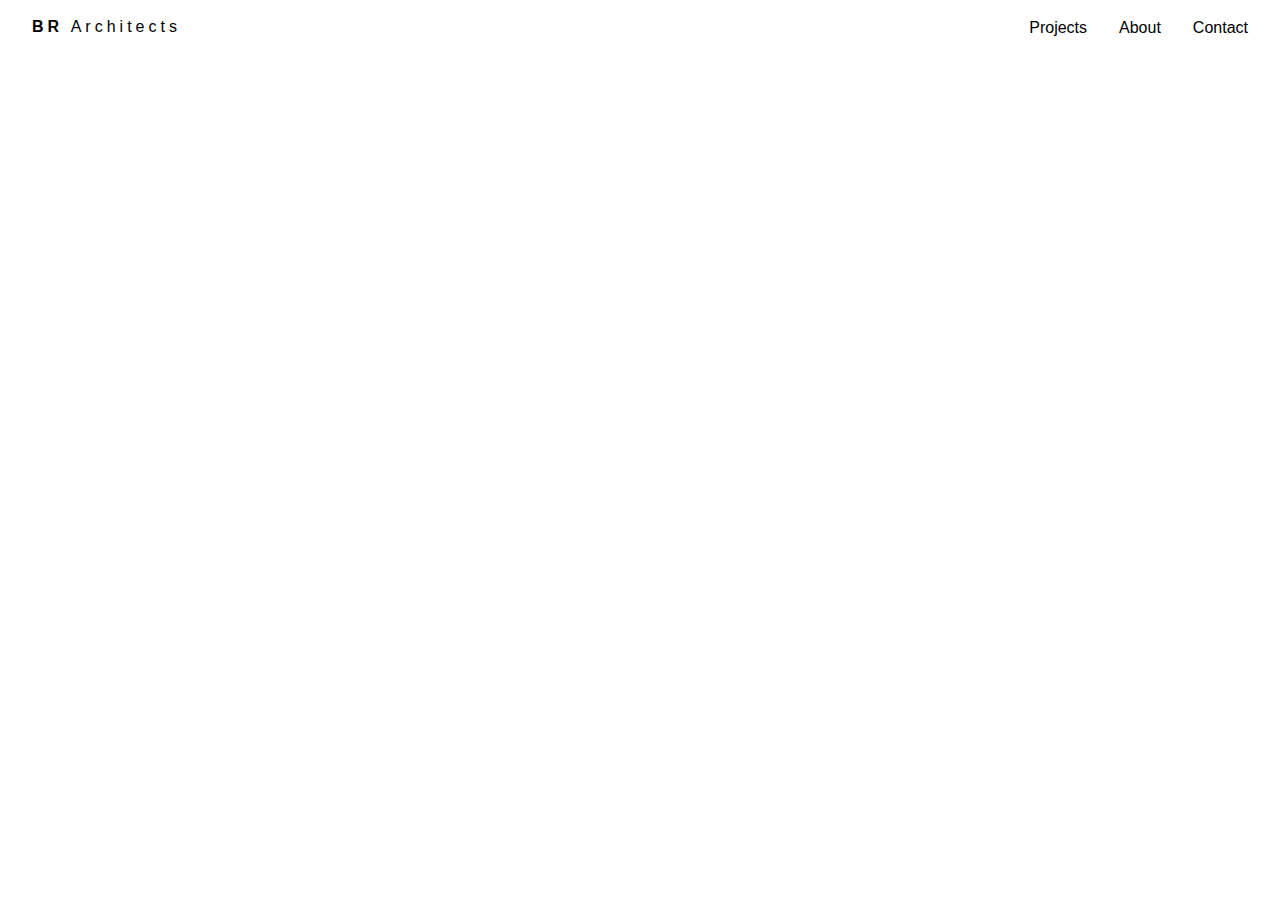
==== Architest/index.html @ 7413c276 "Architects" ====
<!DOCTYPE html>
<html lang="en">
<head>
    <meta charset="UTF-8">
    <meta http-equiv="X-UA-Compatible" content="IE=edge">
    <meta name="viewport" content="width=device-width, initial-scale=1.0">
    <link rel="stylesheet" href="./design/style.css">
    <link rel="stylesheet" href="./design/reponsive.css">
    <title>Architects</title>
</head>
<body>
    <div id="header">
        <div class="header-top">
            <a href=""><b>BR</b> Architects</a>
        </div>
        <ul>
            <li>Projects</li>
            <li>About</li>
            <li>Contact</li>
        </ul>
    </div>
    <div id="slider">

    </div>
    <div id="content">

    </div>
    <div id="footer">

    </div>
</body>
</html>
---- Architest/design/style.css ----
*{
    padding: 0;
    margin: 0;
    box-sizing: border-box;
}
html{
    font-family: Arial, Helvetica, sans-serif;
    line-height: 1.5;
}
#header{
    width: 100%;
    height: 54.5px;
    background-color: #fff;
    padding: 8px 16px;
    display: flex;
    justify-content: space-between;

}
#header .header-top a{
    text-decoration: none;
    color: #000;
    line-height: 38.5px;
    padding: 8px 16px;
    letter-spacing: 4px;
}
#header .header-top:hover{
    background-color: #ccc;
    cursor: pointer;

}
#header ul{
    list-style-type: none;
    display: flex;
    justify-content: space-between;
}
#header ul li{
    padding: 8px 16px;
}
#header ul li:hover{
    background-color: #ccc;
    cursor: pointer;
}
#slider{

}
#content{

}
#footer{

}
---- Architest/design/reponsive.css ----
@media only screen and (max-width:600px) {
  #header ul{
    display: none;
  }
}
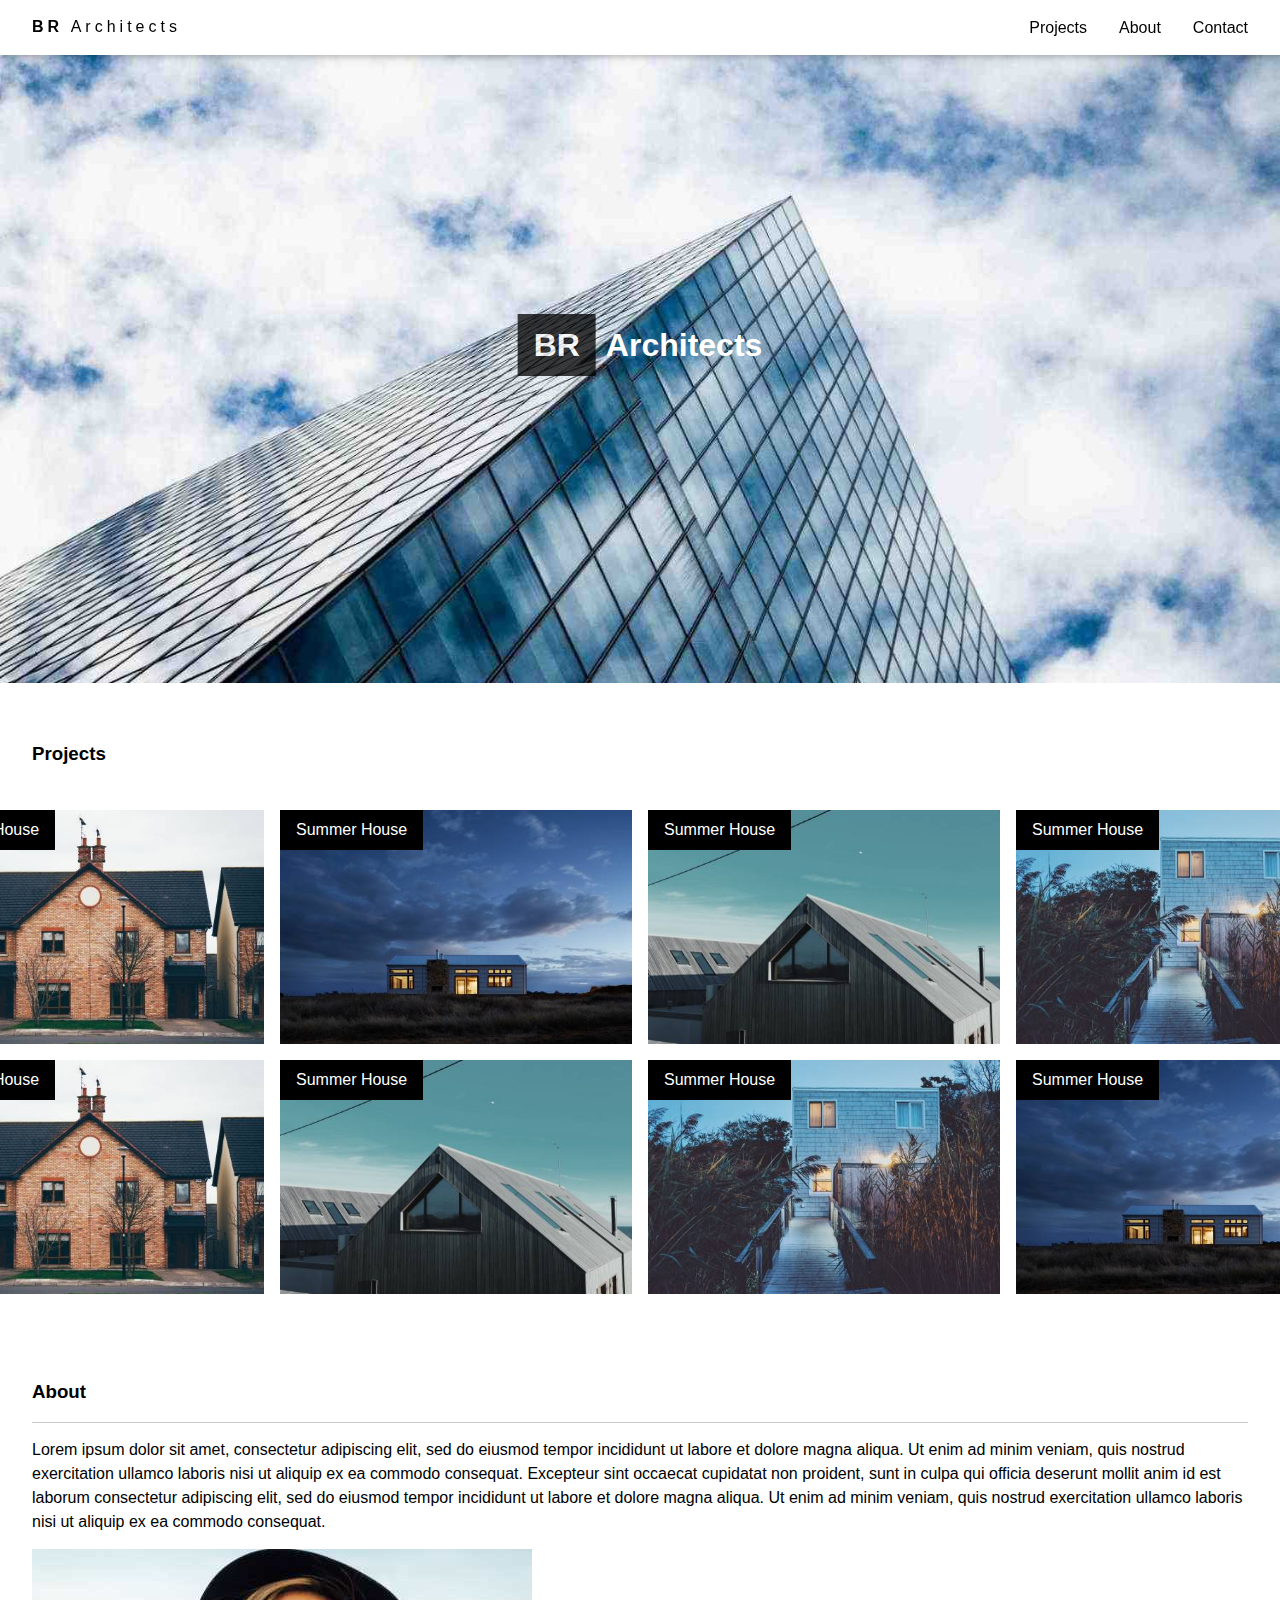
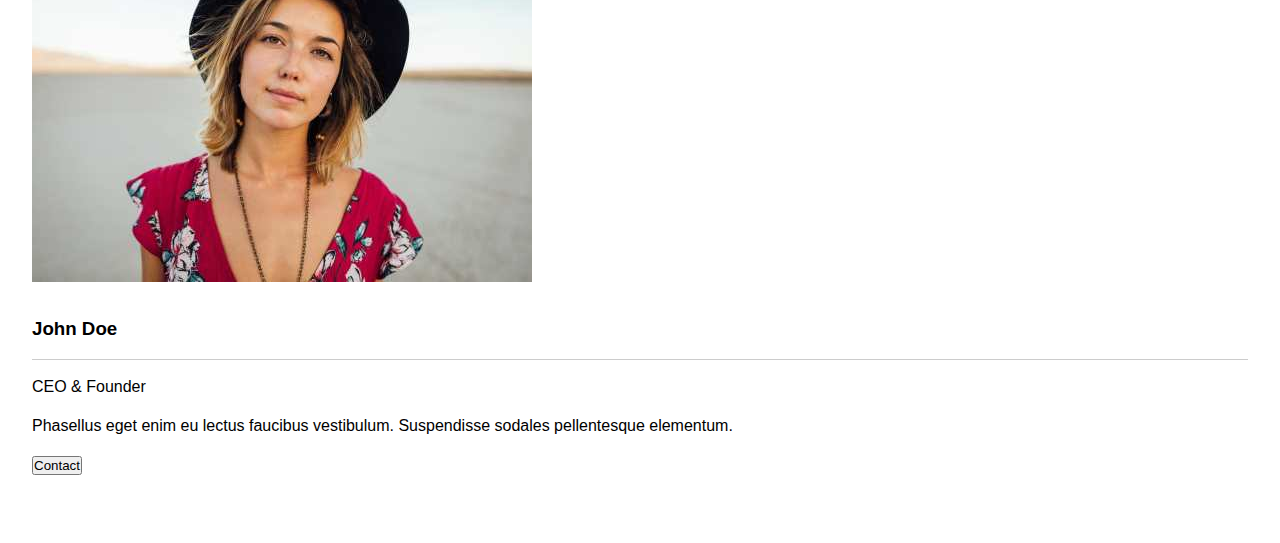
==== commit b23b7313: "50%" ====
--- a/Architest/index.html
+++ b/Architest/index.html
@@ -20,10 +20,76 @@
         </ul>
     </div>
     <div id="slider">
+        <div class="img-slider">
+            <img src="./design/img/architect.jpg" alt="">
+        </div>
+        <div class="slogan">
+            <h1 class="bold">
+                <b>BR</b>
 
+            </h1>
+            <h1>Architects</h1>
+        </div>
     </div>
     <div id="content">
-
+        <div class="project">
+            <h3>Projects</h3>
+        </div>
+        <div class="list-projects">
+            <div class="list-item">
+                <img src="./design/img/house2 (1).jpg" alt="">
+                <div class="name-item">Summer House</div>
+            </div>
+            <div class="list-item">
+                <img src="./design/img/house3 (1).jpg" alt="">
+                <div class="name-item">Summer House</div>
+            </div>  
+            <div class="list-item">
+                <img src="./design/img/house4 (1).jpg" alt="">
+                <div class="name-item">Summer House</div>
+            </div>
+            <div class="list-item">
+                <img src="./design/img/house5.jpg" alt="">
+                <div class="name-item">Summer House</div>
+            </div>
+            <div class="list-item">
+                <img src="./design/img/house2.jpg" alt="">
+                <div class="name-item">Summer House</div>
+            </div>
+            <div class="list-item">
+                <img src="./design/img/house4.jpg" alt="">
+                <div class="name-item">Summer House</div>
+            </div>
+            <div class="list-item">
+                <img src="./design/img/house5 (1).jpg" alt="">
+                <div class="name-item">Summer House</div>
+            </div>
+            <div class="list-item">
+                <img src="./design/img/house3 (1).jpg" alt="">
+                <div class="name-item">Summer House</div>
+            </div>
+        </div>
+        <div class="about">
+            <div class="project">
+                <h3>About</h3>
+                <p>Lorem ipsum dolor sit amet, consectetur adipiscing elit, sed do eiusmod tempor incididunt ut labore et dolore magna aliqua. Ut enim ad minim veniam, quis nostrud exercitation ullamco laboris nisi ut aliquip ex ea commodo consequat. Excepteur sint occaecat cupidatat non proident, sunt in culpa qui officia deserunt mollit anim id est laborum consectetur adipiscing elit, sed do eiusmod tempor incididunt ut labore et dolore magna aliqua. Ut enim ad minim veniam, quis nostrud exercitation ullamco laboris nisi ut aliquip ex ea commodo consequat.</p>
+                <div class="list-members">
+                    <div class="members-item">
+                        <img src="./design/img/team1.jpg" alt="">
+                        <div class="member-details">
+                            <h3>John Doe</h3>
+                            <p>CEO & Founder</p>
+                            <p class="member-text">
+                                Phasellus eget enim eu lectus faucibus vestibulum. Suspendisse sodales pellentesque elementum.
+                            </p>
+                            <a href="" class="btn-profile">
+                                <button>Contact</button>
+                            </a>
+                        </div>
+                    </div>
+                </div>
+            </div>
+        </div>
     </div>
     <div id="footer">
 
--- a/Architest/design/style.css
+++ b/Architest/design/style.css
@@ -8,13 +8,16 @@
     line-height: 1.5;
 }
 #header{
+    position: fixed;
+    top: 0;
     width: 100%;
     height: 54.5px;
     background-color: #fff;
     padding: 8px 16px;
     display: flex;
     justify-content: space-between;
-
+    box-shadow: 0 2px 5px 0 rgb(0 0 0 / 16%), 0 2px 10px 0 rgb(0 0 0 / 12%);
+    z-index: 1;
 }
 #header .header-top a{
     text-decoration: none;
@@ -26,6 +29,7 @@
 #header .header-top:hover{
     background-color: #ccc;
     cursor: pointer;
+    border-radius: 4px;
 
 }
 #header ul{
@@ -39,12 +43,86 @@
 #header ul li:hover{
     background-color: #ccc;
     cursor: pointer;
-}
-#slider{
+    border-radius: 4px;
 
 }
+/* End Header */
+#slider{
+    position: relative;
+   
+
+    
+}
+
+#slider .img-slider img{
+    width: 100%;
+    object-fit: contain;
+}
+#slider .slogan{
+    position: absolute;
+    top: 50%;
+    left: 50%;
+    transform: translate(-50%,-50%);
+    display: flex;
+    align-items: center;
+    color: #fff;
+    height: 46px;
+}
+#slider .slogan .bold{
+    padding: 8px 16px;
+    line-height: 46px;
+    background-color: #000;
+    opacity: 0.75;
+    margin-right: 10px;
+}
+#slider .slogan h1{
+    line-height: 46px;
+    padding: 8px 0; 
+}
 #content{
+    padding: 8px 16px;
+}
+#content .project{
+    margin: 10px 0;
+    padding: 32px 16px;
+    /* border-bottom: 1px solid #ccc; */
+    
 
+}
+#content .list-projects{
+    padding: 0 8px;
+    display: grid;
+    grid-template-columns: 352px 352px 352px 352px;
+    grid-template-rows: 234px 234px;
+    column-gap: 1rem;
+    row-gap: 1rem;
+    justify-content: center;
+}
+#content .list-projects img{
+    max-width: 100%;
+}
+#content .list-projects .list-item{
+    position: relative;
+
+}
+.list-projects .list-item .name-item{
+    position: absolute;
+    top: 0;
+    left: 0;
+    padding: 8px 16px;
+    background-color: #000;
+    color: #fff;
+}
+#content .about{
+    padding: 16px 0;
+}
+#content .about .project h3{
+    padding: 16px 0;
+    border-bottom: 1px solid #ccc;
+    margin: 10px 0;
+}
+#content .about .project p{
+    margin: 15px 0;
 }
 #footer{
 
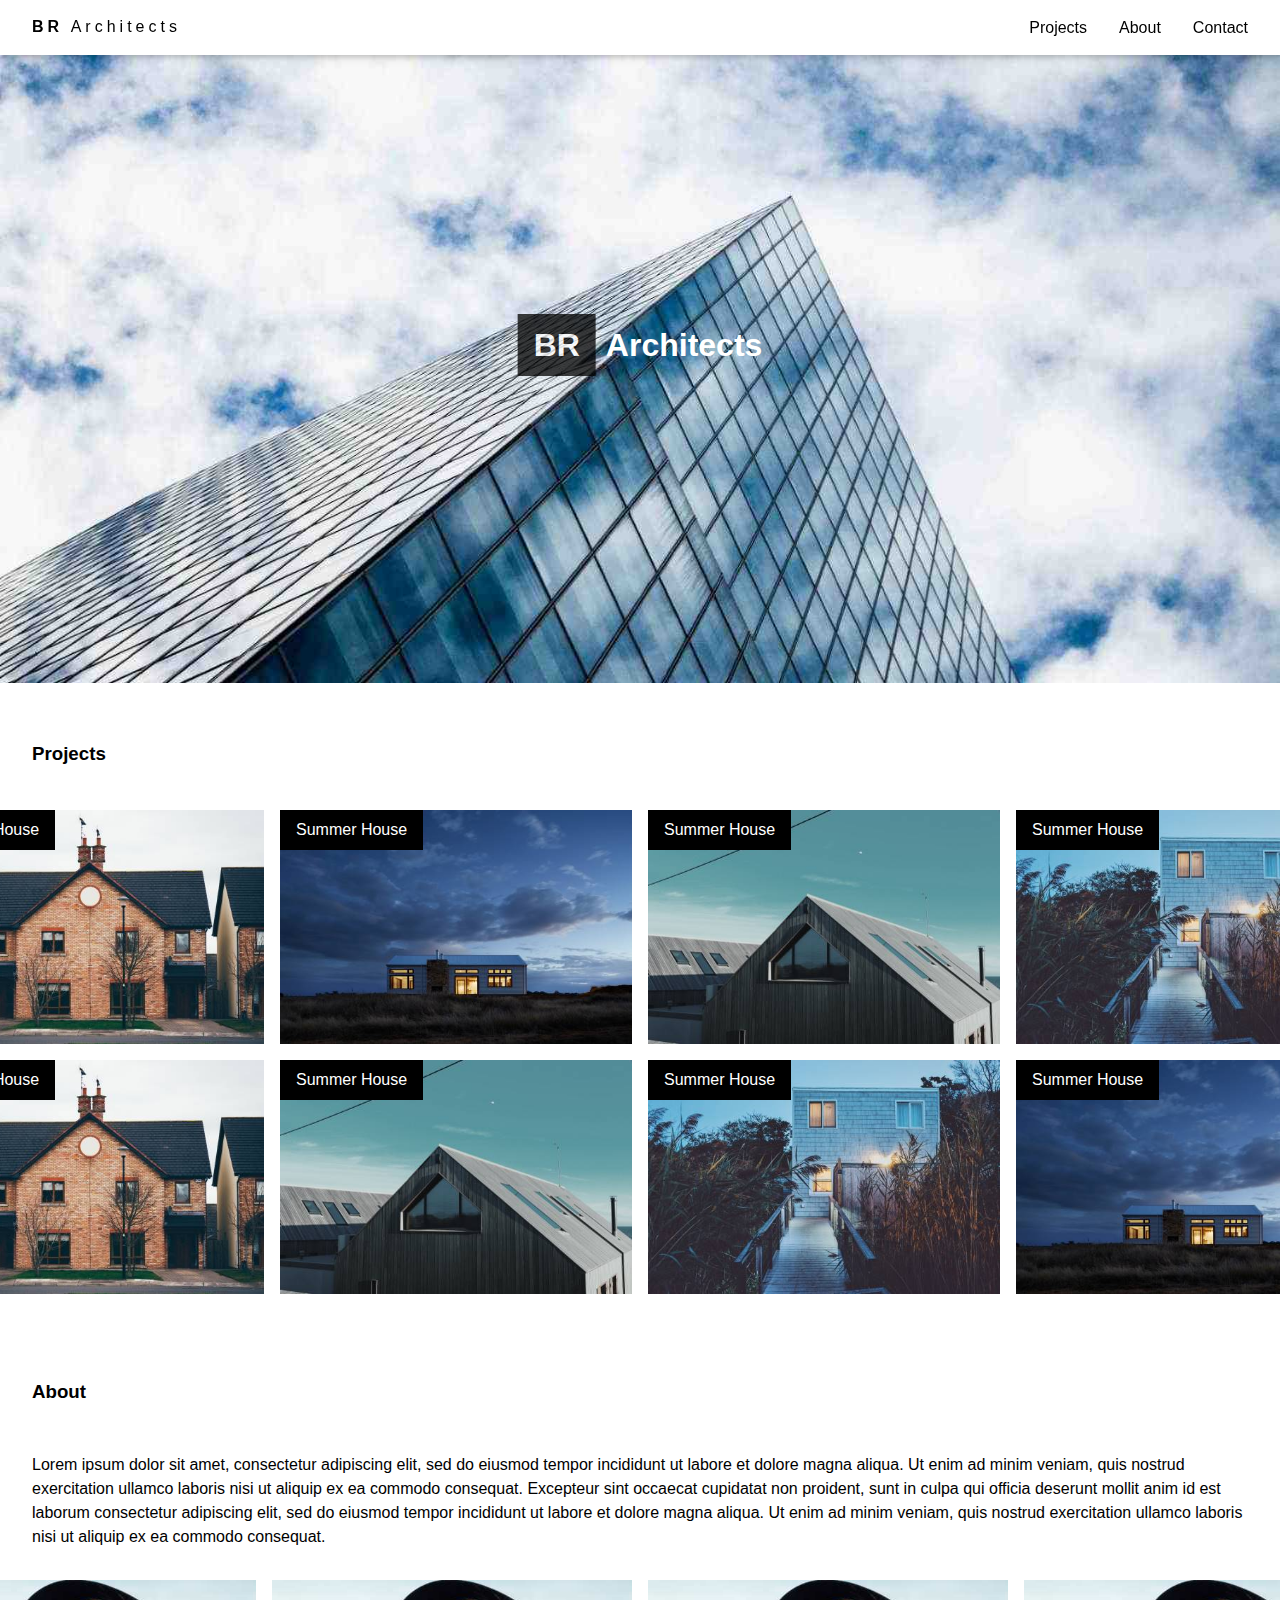
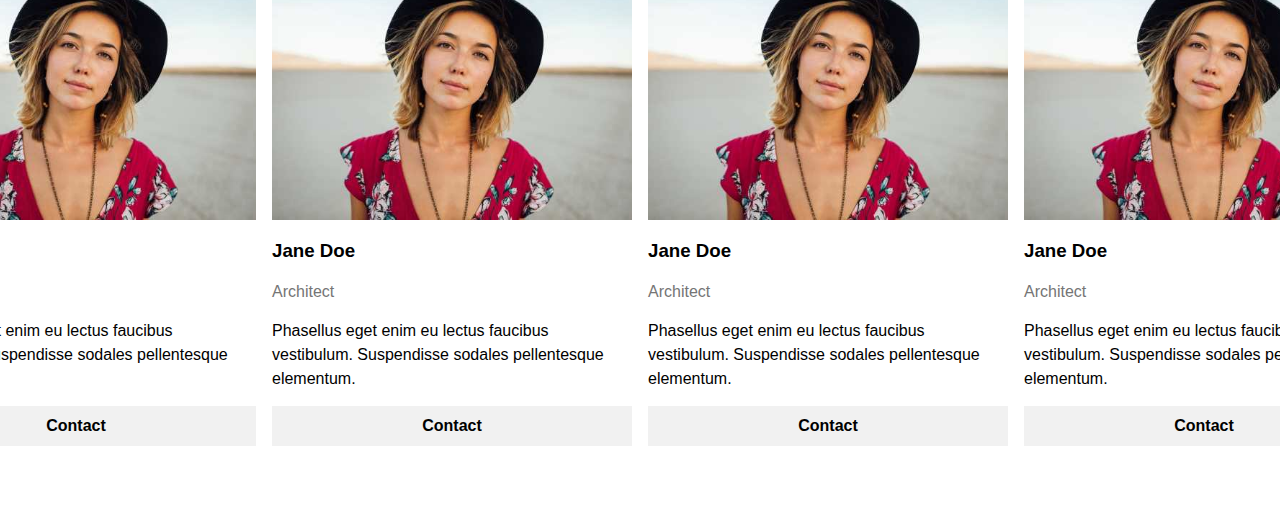
==== commit 28ff415a: "70%" ====
--- a/Architest/index.html
+++ b/Architest/index.html
@@ -6,6 +6,7 @@
     <meta name="viewport" content="width=device-width, initial-scale=1.0">
     <link rel="stylesheet" href="./design/style.css">
     <link rel="stylesheet" href="./design/reponsive.css">
+    <link rel="icon" href="./design/img/house2.jpg">
     <title>Architects</title>
 </head>
 <body>
@@ -74,18 +75,57 @@
                 <h3>About</h3>
                 <p>Lorem ipsum dolor sit amet, consectetur adipiscing elit, sed do eiusmod tempor incididunt ut labore et dolore magna aliqua. Ut enim ad minim veniam, quis nostrud exercitation ullamco laboris nisi ut aliquip ex ea commodo consequat. Excepteur sint occaecat cupidatat non proident, sunt in culpa qui officia deserunt mollit anim id est laborum consectetur adipiscing elit, sed do eiusmod tempor incididunt ut labore et dolore magna aliqua. Ut enim ad minim veniam, quis nostrud exercitation ullamco laboris nisi ut aliquip ex ea commodo consequat.</p>
                 <div class="list-members">
-                    <div class="members-item">
+                    <div class="member-item">
                         <img src="./design/img/team1.jpg" alt="">
-                        <div class="member-details">
-                            <h3>John Doe</h3>
-                            <p>CEO & Founder</p>
-                            <p class="member-text">
-                                Phasellus eget enim eu lectus faucibus vestibulum. Suspendisse sodales pellentesque elementum.
-                            </p>
-                            <a href="" class="btn-profile">
-                                <button>Contact</button>
-                            </a>
-                        </div>
+                        <h3 class="about-name">Jane Doe</h3>
+                        <p class="career">
+                            Architect
+                        </p>
+                        <p class="career-details">
+                            Phasellus eget enim eu lectus faucibus vestibulum. Suspendisse sodales pellentesque elementum.
+                        </p>
+                        <p class="btn-contact">
+                            <a href="#"><b>Contact</b></a>
+                        </p>
+                    </div>
+                    <div class="member-item">
+                        <img src="./design/img/team1.jpg" alt="">
+                        <h3 class="about-name">Jane Doe</h3>
+                        <p class="career">
+                            Architect
+                        </p>
+                        <p class="career-details">
+                            Phasellus eget enim eu lectus faucibus vestibulum. Suspendisse sodales pellentesque elementum.
+                        </p>
+                        <p class="btn-contact">
+                            <a href="#"><b>Contact</b></a>
+                        </p>
+                    </div>
+                    <div class="member-item">
+                        <img src="./design/img/team1.jpg" alt="">
+                        <h3 class="about-name">Jane Doe</h3>
+                        <p class="career">
+                            Architect
+                        </p>
+                        <p class="career-details">
+                            Phasellus eget enim eu lectus faucibus vestibulum. Suspendisse sodales pellentesque elementum.
+                        </p>
+                        <p class="btn-contact">
+                            <a href="#"><b>Contact</b></a>
+                        </p>
+                    </div>
+                    <div class="member-item">
+                        <img src="./design/img/team1.jpg" alt="">
+                        <h3 class="about-name">Jane Doe</h3>
+                        <p class="career">
+                            Architect
+                        </p>
+                        <p class="career-details">
+                            Phasellus eget enim eu lectus faucibus vestibulum. Suspendisse sodales pellentesque elementum.
+                        </p>
+                        <p class="btn-contact">
+                            <a href="#"><b>Contact</b></a>
+                        </p>
                     </div>
                 </div>
             </div>
--- a/Architest/design/style.css
+++ b/Architest/design/style.css
@@ -118,12 +118,59 @@
 }
 #content .about .project h3{
     padding: 16px 0;
-    border-bottom: 1px solid #ccc;
+    /* border-bottom: 1px solid #ccc; */
     margin: 10px 0;
 }
 #content .about .project p{
     margin: 15px 0;
+    padding: 16px 0;
 }
+.list-members{
+    display: grid;
+    grid-template-columns: 360px 360px 360px 360px ;
+    justify-content: center;
+    column-gap: 16px;
+}
+
+.member-item{
+}
+.member-item img{
+    width: 100%;
+    object-fit: contain;
+}
+.about-name,
+.career,.career-details{
+    padding: 0 !important;
+    text-align: left;
+}
+.career{
+    color: #757575;
+}
+.btn-contact{
+    text-align: center;
+    padding: 0 !important;
+    background-color: #f1f1f1;
+    font-weight: 500;
+
+
+}
+.btn-contact:hover{
+    background-color: #ccc;
+
+}
+.btn-contact a{
+    text-decoration: none;
+    width: 100%;
+    display: block;
+    text-align: center;
+    padding: 8px 16px;
+    color: #000;
+    font-weight: 400;
+
+}
+
+
+
 #footer{
 
 }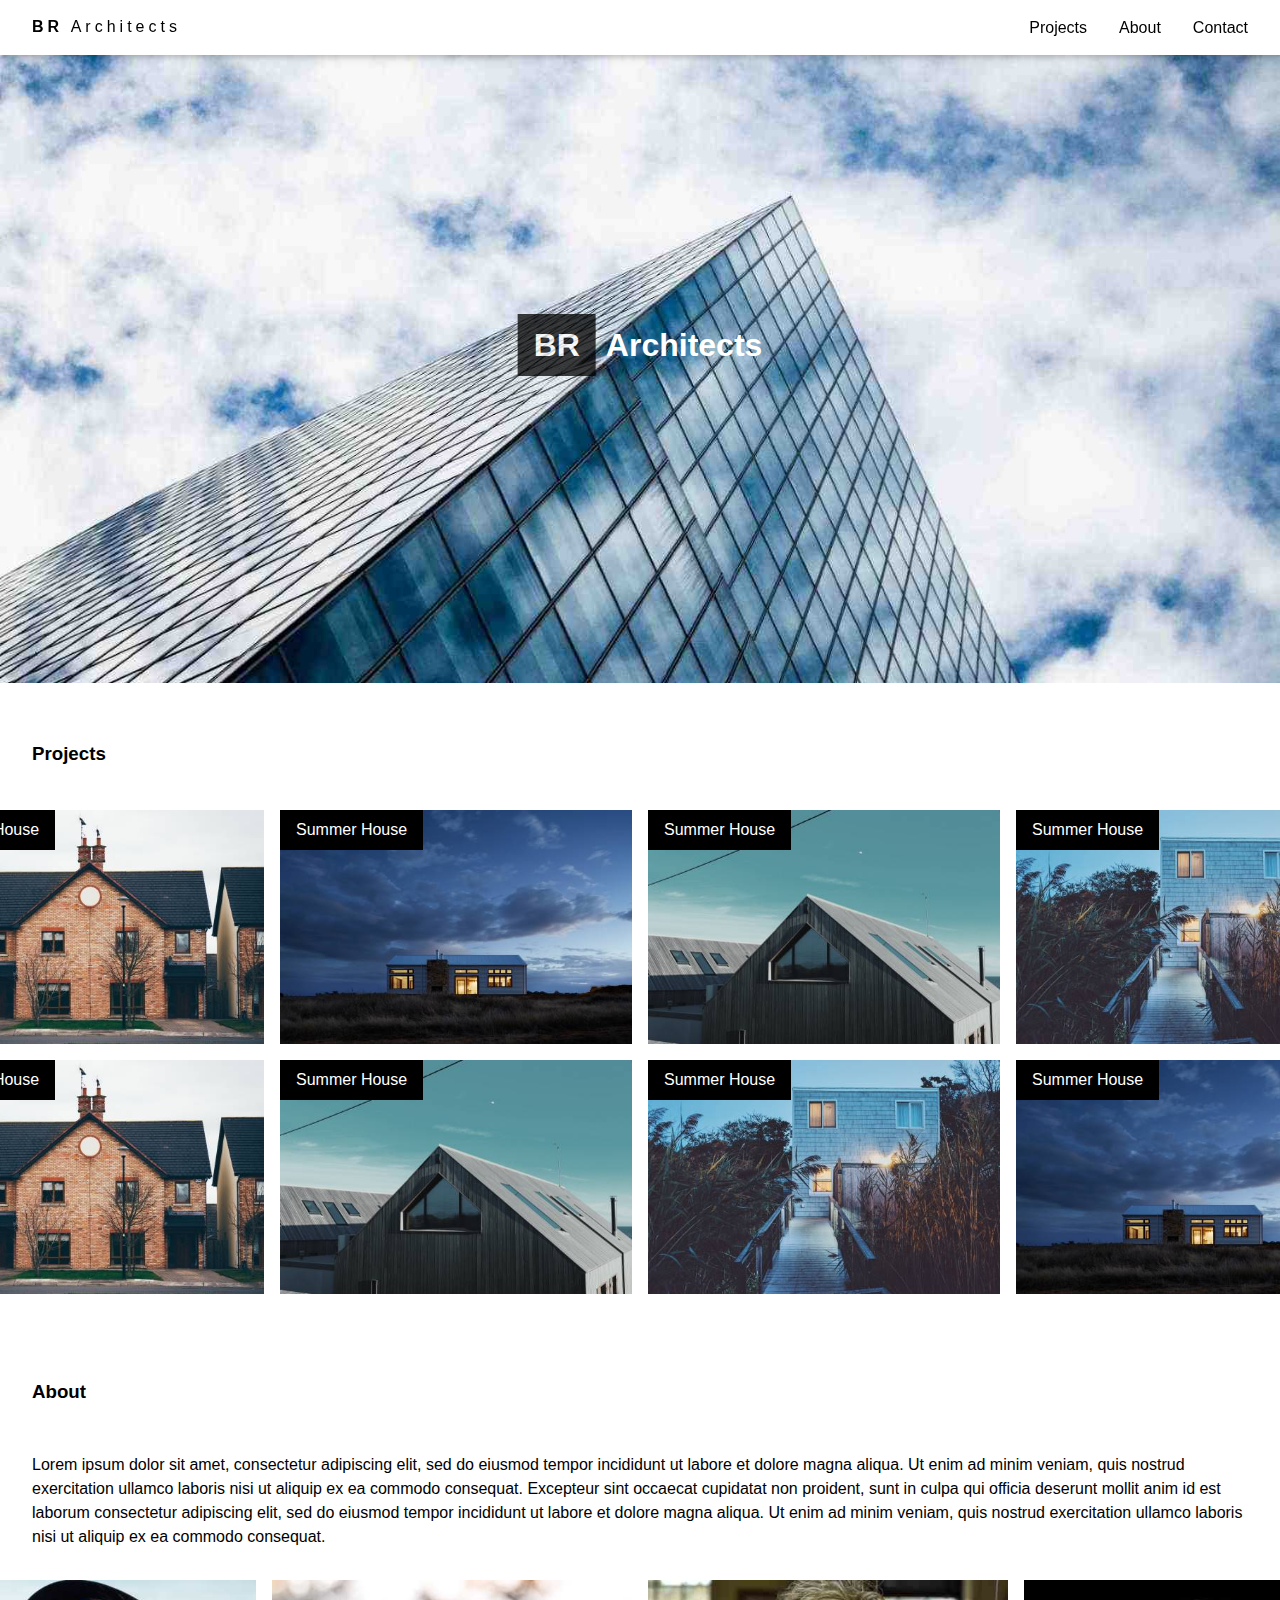
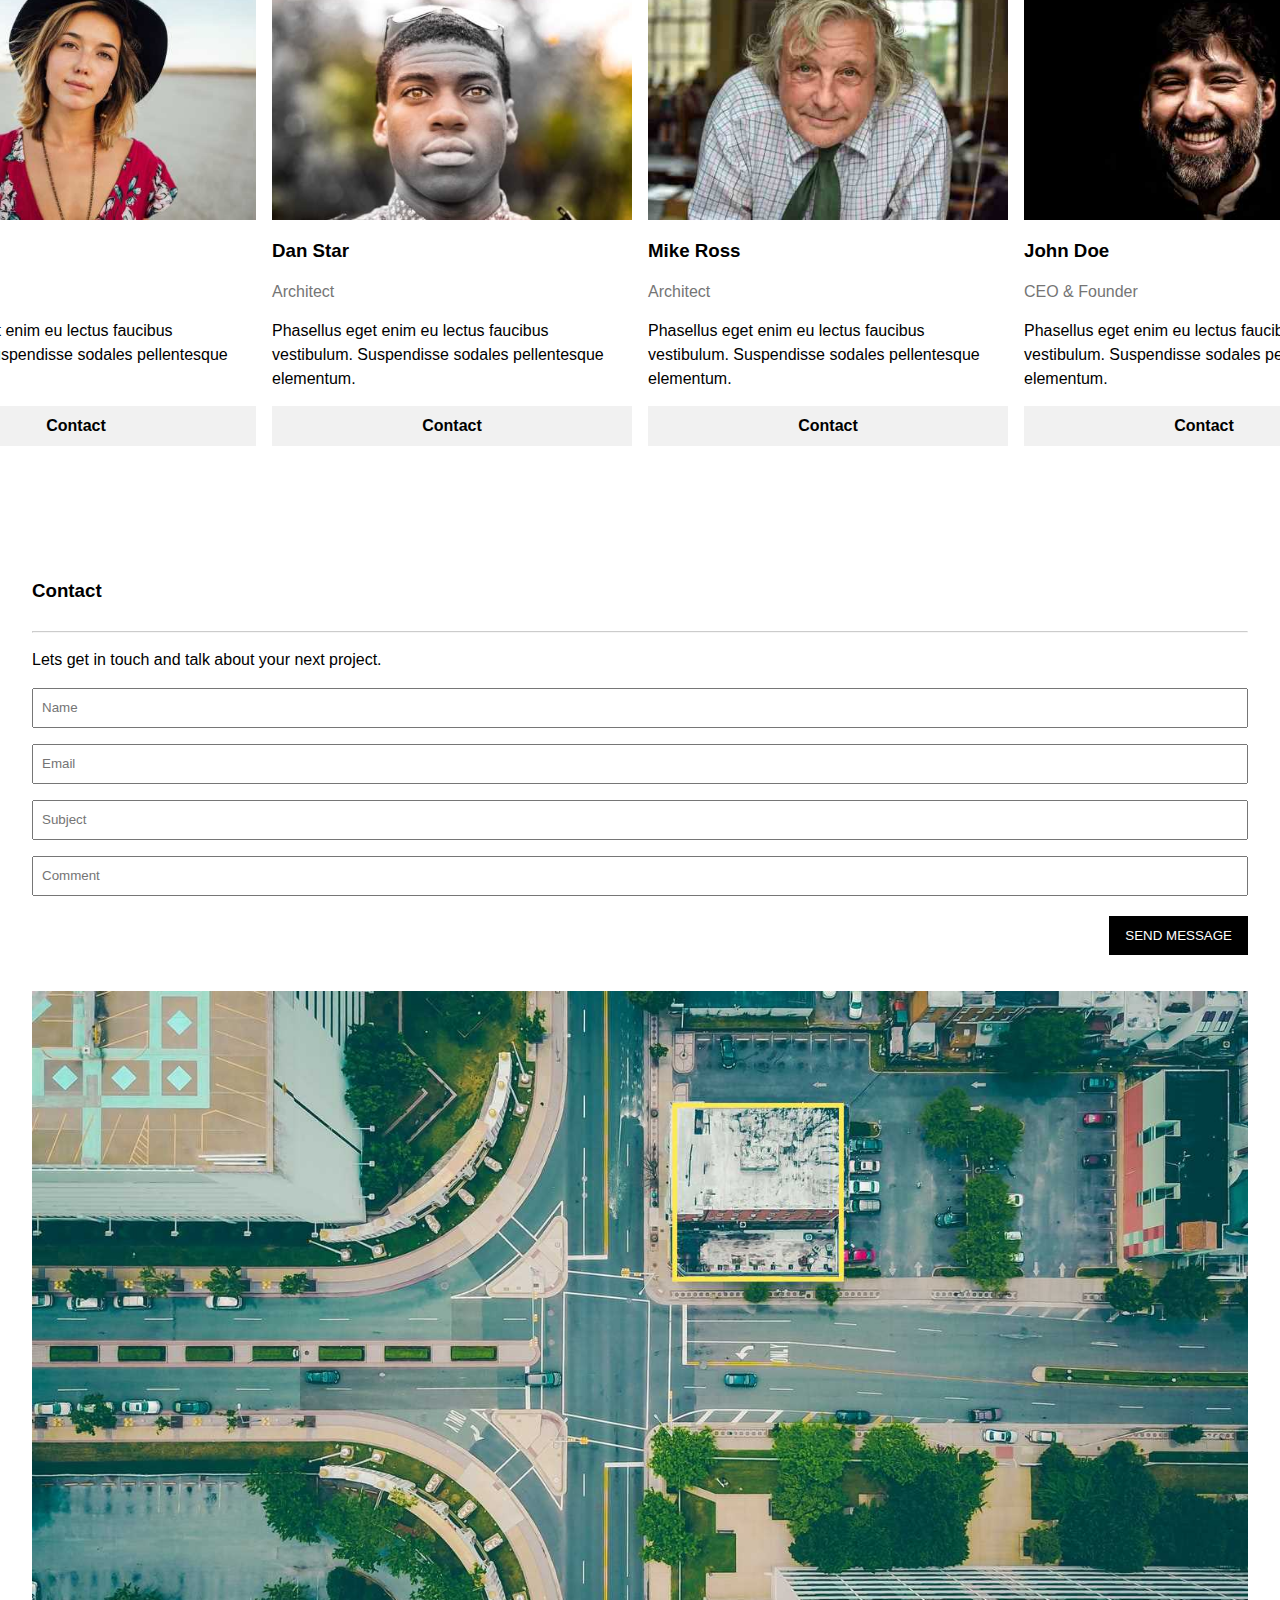
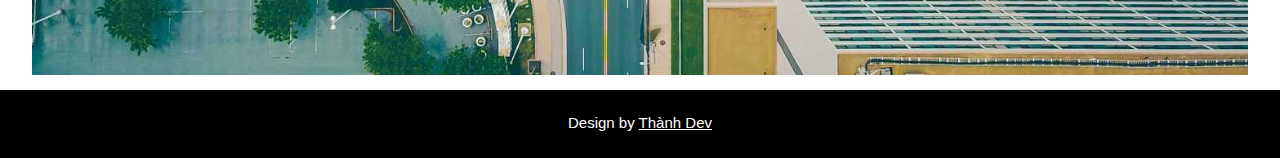
==== commit ce16b830: "rps mobile device" ====
--- a/Architest/index.html
+++ b/Architest/index.html
@@ -29,7 +29,7 @@
                 <b>BR</b>
 
             </h1>
-            <h1>Architects</h1>
+            <h1 class="Architects">Architects</h1>
         </div>
     </div>
     <div id="content">
@@ -89,8 +89,8 @@
                         </p>
                     </div>
                     <div class="member-item">
-                        <img src="./design/img/team1.jpg" alt="">
-                        <h3 class="about-name">Jane Doe</h3>
+                        <img src="./design/img/team4.jpg" alt="">
+                        <h3 class="about-name">Dan Star</h3>
                         <p class="career">
                             Architect
                         </p>
@@ -102,8 +102,8 @@
                         </p>
                     </div>
                     <div class="member-item">
-                        <img src="./design/img/team1.jpg" alt="">
-                        <h3 class="about-name">Jane Doe</h3>
+                        <img src="./design/img/team3.jpg" alt="">
+                        <h3 class="about-name">Mike Ross</h3>
                         <p class="career">
                             Architect
                         </p>
@@ -115,10 +115,10 @@
                         </p>
                     </div>
                     <div class="member-item">
-                        <img src="./design/img/team1.jpg" alt="">
-                        <h3 class="about-name">Jane Doe</h3>
+                        <img src="./design/img/team2.jpg" alt="">
+                        <h3 class="about-name">John Doe</h3>
                         <p class="career">
-                            Architect
+                            CEO & Founder
                         </p>
                         <p class="career-details">
                             Phasellus eget enim eu lectus faucibus vestibulum. Suspendisse sodales pellentesque elementum.
@@ -130,9 +130,29 @@
                 </div>
             </div>
         </div>
+        <div class="contact-infomation">
+            <h3>Contact</h3>
+            <hr>
+            <p>Lets get in touch and talk about your next project.</p>
+            <form action="" target="_blank" >
+                <input type="text" class="info" placeholder="Name" required="Name">
+                <input type="text" class="info" placeholder="Email" required="Email">
+                <input type="text" class="info" placeholder="Subject" required="Subject">
+                <input type="text" class="info" placeholder="Comment" required="Comment">
+                <button class="sendmessage">
+                    SEND MESSAGE
+                </button>
+                <div class="clear"></div>
+            </form>
+        </div>
+        <div class="container-img">
+            <img src="./design/img/map.jpg" alt="">
+        </div>
     </div>
     <div id="footer">
-
+        <div class="author">
+            Design by <a href="https://www.facebook.com/profile.php?id=100013440125094">Thành Dev</a>
+        </div>
     </div>
 </body>
 </html>--- a/Architest/design/style.css
+++ b/Architest/design/style.css
@@ -6,6 +6,8 @@
 html{
     font-family: Arial, Helvetica, sans-serif;
     line-height: 1.5;
+    
+
 }
 #header{
     position: fixed;
@@ -151,8 +153,6 @@
     padding: 0 !important;
     background-color: #f1f1f1;
     font-weight: 500;
-
-
 }
 .btn-contact:hover{
     background-color: #ccc;
@@ -166,11 +166,67 @@
     padding: 8px 16px;
     color: #000;
     font-weight: 400;
-
-}
-
-
-
+}
+
+#content .contact-infomation{
+    padding: 32px 16px;
+    
+}
+.contact-infomation h3{
+    margin: 10px 0;
+    padding: 16px 0;
+}
+.contact-infomation hr{
+    opacity: 0.5;
+}
+.contact-infomation p{
+    margin: 15px 0;
+}
+.contact-infomation form input{
+    display: block;
+    padding: 8px 8px;
+    margin: 16px 0;
+    width: 100%;
+    height: 40px;
+}
+.contact-infomation .sendmessage{
+    margin: 4px 0;
+    padding: 12px 16px;
+    border: none;
+    background-color: #000;
+    color: #fff;
+    font-weight: 400;
+    float: right;
+}
+
+.contact-infomation .sendmessage:hover{
+    cursor: pointer;
+    background-color: #ccc;
+    color: #000;
+}
+.clear{
+    content: "";
+    clear: both;
+}
+#content .container-img{
+    max-width: 100%;
+    padding: 0 16px;
+}
+#content .container-img img{
+    width: 100%;
+}
 #footer{
-
-}+    padding: 16px;
+    background-color: #000;
+    height: 68px;
+    text-align: center;
+}
+#footer .author{
+    color: #fff;
+    font-size: 15px;
+    line-height: 34px;
+
+}
+#footer .author a{
+    color: #fff;
+}
--- a/Architest/design/reponsive.css
+++ b/Architest/design/reponsive.css
@@ -1,5 +1,36 @@
-@media only screen and (max-width:600px) {
+
+/* Mobile Devices */
+@media screen and (max-width:480px) {
+
   #header ul{
     display: none;
   }
+  #slider .img-slider{
+    max-width: auto;
+  }
+  #slider .slogan{
+    top: 60%;
+  }
+  #slider .slogan .bold b,
+  #slider .slogan h1{
+    letter-spacing: 4px;
+
+  }
+  #slider .slogan .Architects {
+    font-size: 15px;
+    display: none ;
+  }
+  /* Content */
+  #content .project{
+    padding: 32px 16px;
+  }
+  #content .list-projects{
+    display: block;
+  }
+  #content .about .list-members{
+    display: block;
+  }
+  .contact-infomation form{
+    margin: -8px;
+  }
 }